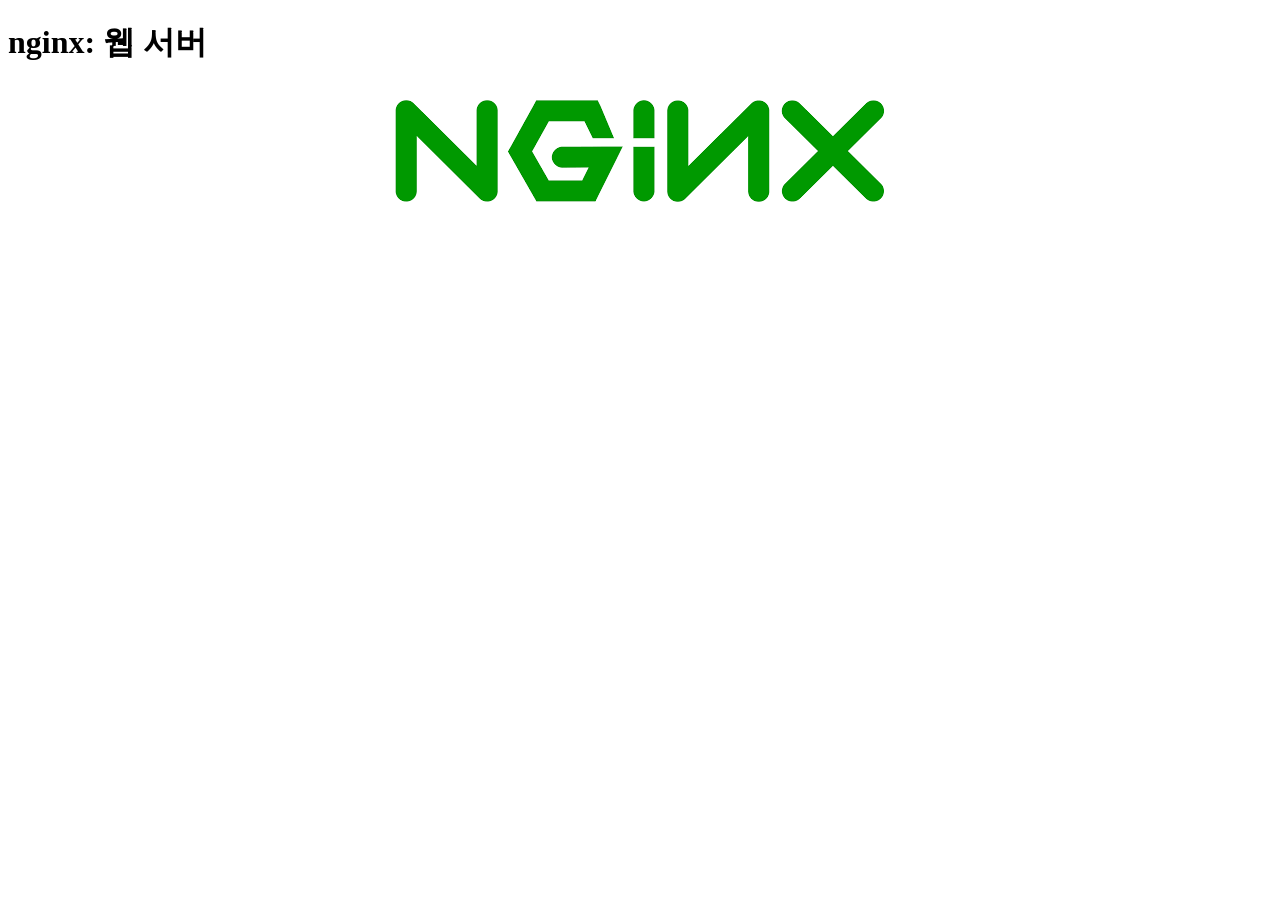
==== nginx/html/index.html @ 0fe2aa5a "refactor  ci build" ====
<!DOCTYPE html>
<html lang="ko">
<head>
    <meta charset="UTF-8">
    <meta name="viewport" content="width=device-width, initial-scale=1.0">
    <title>nginx: 웹 서버</title>
</head>
<body style="background:#FFF url('images/nginx.png') no-repeat center 100px;">
    <h1>nginx: 웹 서버</h1>
</body>
</html>
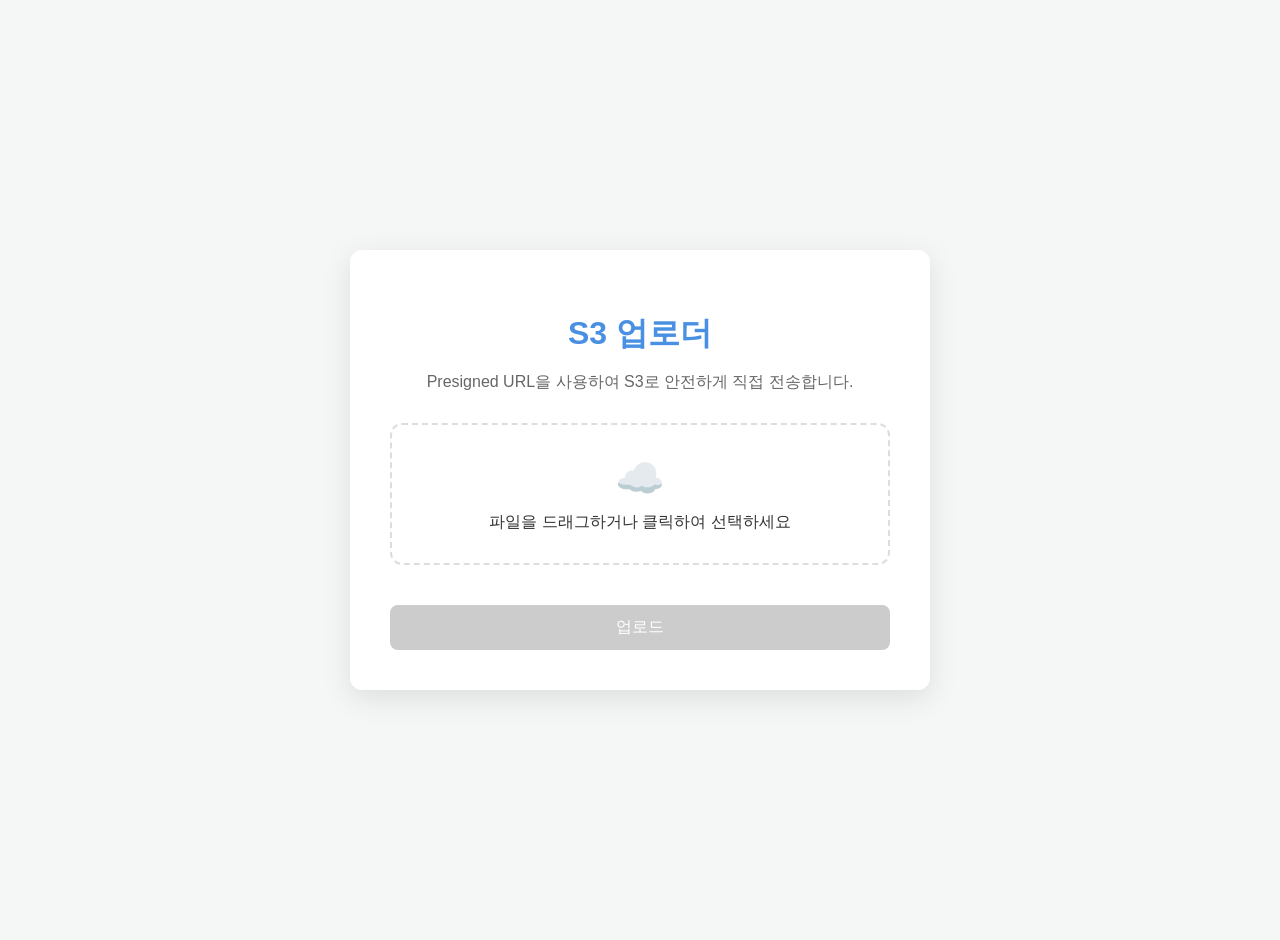
==== commit bdb14f0a: "init eks-rust" ====
--- a/nginx/html/index.html
+++ b/nginx/html/index.html
@@ -1,11 +1,35 @@
-<!DOCTYPE html>
+<!doctype html>
 <html lang="ko">
-<head>
-    <meta charset="UTF-8">
-    <meta name="viewport" content="width=device-width, initial-scale=1.0">
-    <title>nginx: 웹 서버</title>
-</head>
-<body style="background:#FFF url('images/nginx.png') no-repeat center 100px;">
-    <h1>nginx: 웹 서버</h1>
-</body>
-</html>+    <head>
+        <meta charset="UTF-8" />
+        <meta name="viewport" content="width=device-width, initial-scale=1.0" />
+        <title>S3 Direct Upload</title>
+        <link rel="stylesheet" href="style.css" />
+    </head>
+    <body>
+        <div class="container">
+            <h1>S3 업로더</h1>
+            <p>Presigned URL을 사용하여 S3로 안전하게 직접 전송합니다.</p>
+
+            <div class="upload-area" id="uploadArea">
+                <span class="icon">☁️</span>
+                <div>파일을 드래그하거나 클릭하여 선택하세요</div>
+                <input type="file" id="fileInput" />
+            </div>
+
+            <div id="fileInfo" class="file-info"></div>
+
+            <div id="previewContainer" class="preview-container">
+                <img id="preview" class="preview" alt="미리보기" />
+            </div>
+
+            <div id="status"></div>
+
+            <button id="uploadBtn" class="btn" onclick="uploadFile()" disabled>
+                업로드
+            </button>
+        </div>
+
+        <script src="script.js"></script>
+    </body>
+</html>
--- a/nginx/html/style.css
+++ b/nginx/html/style.css
@@ -0,0 +1,132 @@
+:root {
+    --primary-color: #4a90e2;
+    --primary-hover: #357abd;
+    --bg-color: #f4f7f6;
+    --card-bg: #ffffff;
+    --text-color: #333;
+    --border-radius: 12px;
+    --shadow: 0 8px 30px rgba(0, 0, 0, 0.1);
+}
+
+body {
+    font-family: 'Segoe UI', Tahoma, Geneva, Verdana, sans-serif;
+    background-color: var(--bg-color);
+    color: var(--text-color);
+    display: flex;
+    justify-content: center;
+    align-items: center;
+    min-height: 100vh;
+    margin: 0;
+    padding: 20px;
+}
+
+.container {
+    background: var(--card-bg);
+    padding: 40px;
+    border-radius: var(--border-radius);
+    box-shadow: var(--shadow);
+    max-width: 500px;
+    width: 100%;
+    text-align: center;
+    transition: transform 0.3s ease;
+}
+
+.container:hover {
+    transform: translateY(-5px);
+}
+
+h1 {
+    margin-bottom: 10px;
+    color: var(--primary-color);
+    font-size: 2rem;
+}
+
+p {
+    color: #666;
+    margin-bottom: 30px;
+}
+
+.upload-area {
+    border: 2px dashed #ddd;
+    border-radius: var(--border-radius);
+    padding: 30px;
+    cursor: pointer;
+    transition: border-color 0.3s, background-color 0.3s;
+    position: relative;
+    margin-bottom: 20px;
+}
+
+.upload-area:hover, .upload-area.dragover {
+    border-color: var(--primary-color);
+    background-color: #f0f7ff;
+}
+
+input[type="file"] {
+    position: absolute;
+    width: 100%;
+    height: 100%;
+    top: 0;
+    left: 0;
+    opacity: 0;
+    cursor: pointer;
+}
+
+.icon {
+    font-size: 40px;
+    color: #ccc;
+    margin-bottom: 10px;
+    display: block;
+}
+
+.btn {
+    background-color: var(--primary-color);
+    color: white;
+    border: none;
+    padding: 12px 24px;
+    font-size: 1rem;
+    border-radius: 8px;
+    cursor: pointer;
+    transition: background-color 0.3s, transform 0.2s;
+    width: 100%;
+}
+
+.btn:hover {
+    background-color: var(--primary-hover);
+    transform: translateY(-2px);
+}
+
+.btn:disabled {
+    background-color: #ccc;
+    cursor: not-allowed;
+    transform: none;
+}
+
+#status {
+    margin-top: 20px;
+    font-size: 0.9rem;
+    min-height: 20px;
+}
+
+.success { color: #2ecc71; }
+.error { color: #e74c3c; }
+.loading { color: #f39c12; }
+
+.preview-container {
+    margin-top: 20px;
+    border-radius: 8px;
+    overflow: hidden;
+    display: none;
+    box-shadow: 0 4px 15px rgba(0,0,0,0.1);
+}
+
+.preview {
+    width: 100%;
+    height: auto;
+    display: block;
+}
+
+.file-info {
+    font-size: 0.85rem;
+    color: #888;
+    margin-top: 10px;
+}
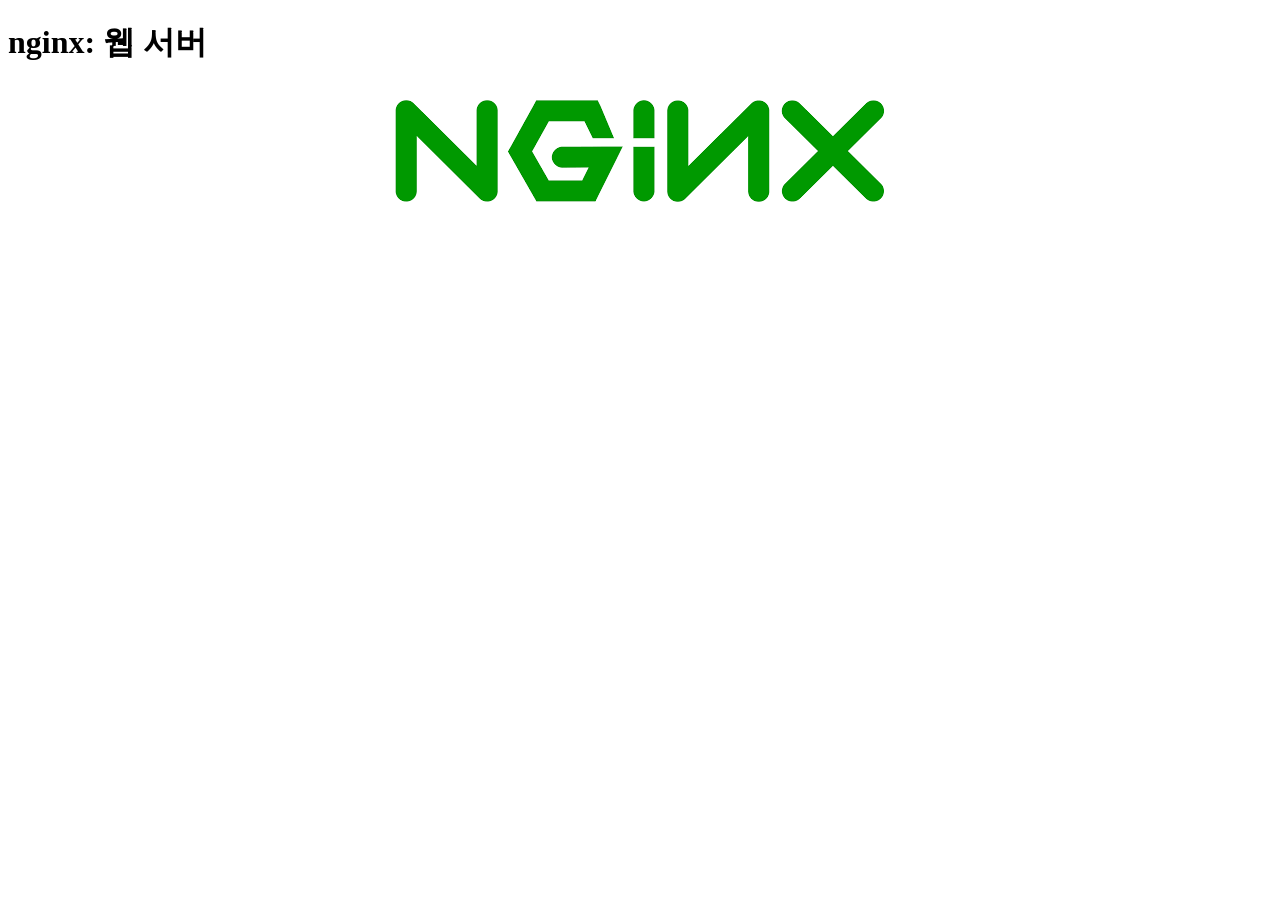
==== commit 8b56a4a2: "Merge 61643257480b3a9713cf3c5bad5a004c339167ab into 3a569f4f8e83949da68271e1828b6598e9b288b3" ====
--- a/nginx/html/index.html
+++ b/nginx/html/index.html
@@ -1,35 +1,12 @@
-<!doctype html>
+<!DOCTYPE html>
 <html lang="ko">
-    <head>
-        <meta charset="UTF-8" />
-        <meta name="viewport" content="width=device-width, initial-scale=1.0" />
-        <title>S3 Direct Upload</title>
-        <link rel="stylesheet" href="style.css" />
-    </head>
-    <body>
-        <div class="container">
-            <h1>S3 업로더</h1>
-            <p>Presigned URL을 사용하여 S3로 안전하게 직접 전송합니다.</p>
-
-            <div class="upload-area" id="uploadArea">
-                <span class="icon">☁️</span>
-                <div>파일을 드래그하거나 클릭하여 선택하세요</div>
-                <input type="file" id="fileInput" />
-            </div>
-
-            <div id="fileInfo" class="file-info"></div>
-
-            <div id="previewContainer" class="preview-container">
-                <img id="preview" class="preview" alt="미리보기" />
-            </div>
-
-            <div id="status"></div>
-
-            <button id="uploadBtn" class="btn" onclick="uploadFile()" disabled>
-                업로드
-            </button>
-        </div>
-
-        <script src="script.js"></script>
-    </body>
-</html>
+<head>
+    <meta charset="UTF-8">
+    <meta name="viewport" content="width=device-width, initial-scale=1.0">
+    <title>nginx: 웹 서버</title>
+</head>
+<body style="background:#FFF url('images/nginx.png') no-repeat center 100px;">
+    <h1>nginx: 웹 서버</h1>
+</body>
+</html><!-- Deployment 20260205-133850 -->
+<!-- Deploy 134122 -->
